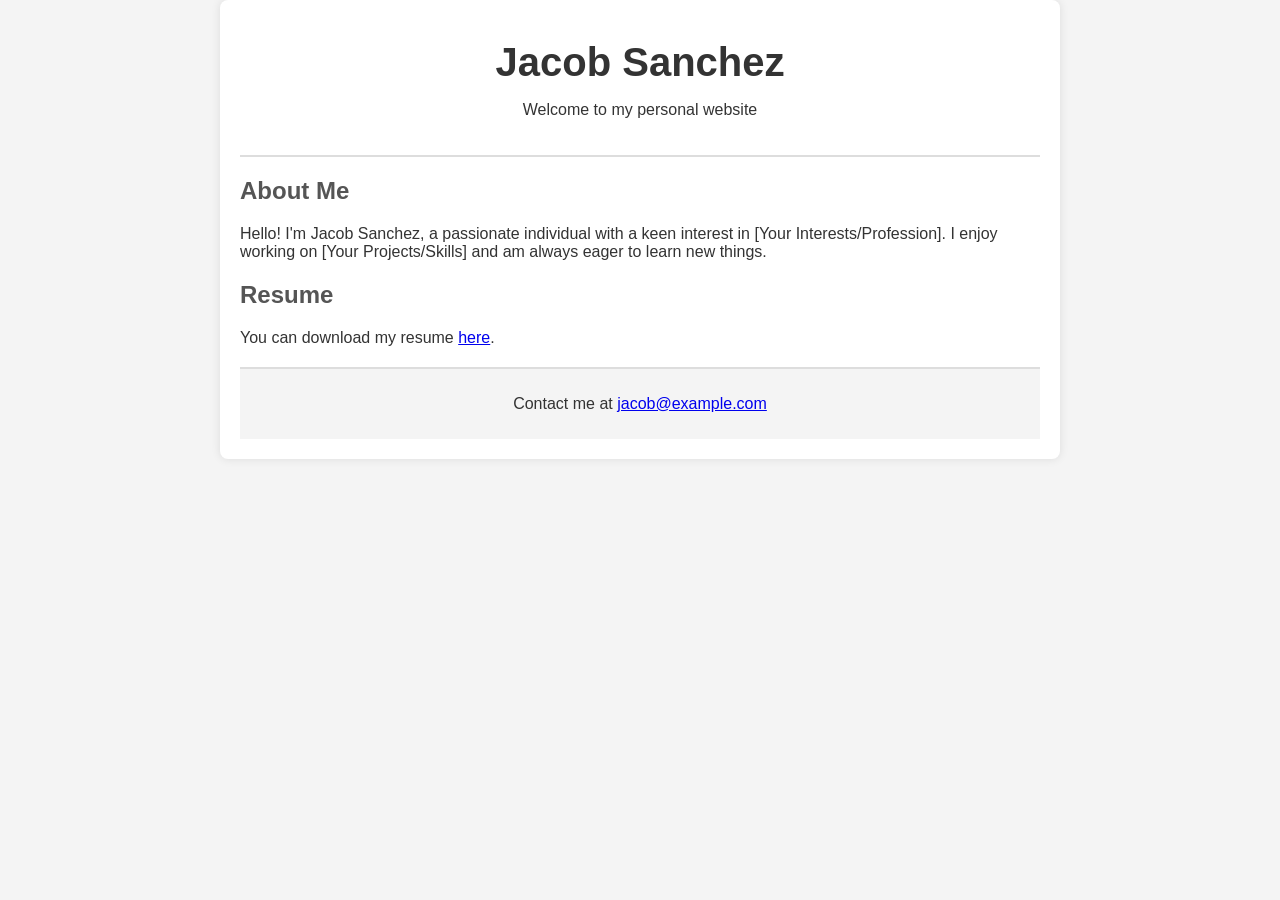
==== index.html @ 4c4b80fb "init commit" ====
<!DOCTYPE html>
<html lang="en">
  <head>
    <meta charset="UTF-8" />
    <meta name="viewport" content="width=device-width, initial-scale=1.0" />
    <title>Jacob Sanchez - Personal Website</title>
    <style>
      body {
        font-family: Arial, sans-serif;
        margin: 0;
        padding: 0;
        background-color: #f4f4f4;
        color: #333;
      }
      .container {
        max-width: 800px;
        margin: 0 auto;
        padding: 20px;
        background: #fff;
        border-radius: 8px;
        box-shadow: 0 0 10px rgba(0, 0, 0, 0.1);
      }
      header {
        text-align: center;
        padding: 20px 0;
        border-bottom: 2px solid #ddd;
      }
      h1 {
        margin: 0;
        font-size: 2.5em;
      }
      h2 {
        color: #555;
      }
      section {
        margin: 20px 0;
      }
      footer {
        text-align: center;
        padding: 10px 0;
        border-top: 2px solid #ddd;
        background: #f4f4f4;
      }
    </style>
  </head>
  <body>
    <div class="container">
      <header>
        <h1>Jacob Sanchez</h1>
        <p>Welcome to my personal website</p>
      </header>
      <section>
        <h2>About Me</h2>
        <p>
          Hello! I'm Jacob Sanchez, a passionate individual with a keen interest
          in [Your Interests/Profession]. I enjoy working on [Your
          Projects/Skills] and am always eager to learn new things.
        </p>
      </section>
      <section>
        <h2>Resume</h2>
        <p>
          You can download my resume
          <a href="resume.pdf" target="_blank">here</a>.
        </p>
        <!-- Make sure to add your resume file named "resume.pdf" in the same directory -->
      </section>
      <footer>
        <p>
          Contact me at <a href="mailto:jacob@example.com">jacob@example.com</a>
        </p>
      </footer>
    </div>
  </body>
</html>
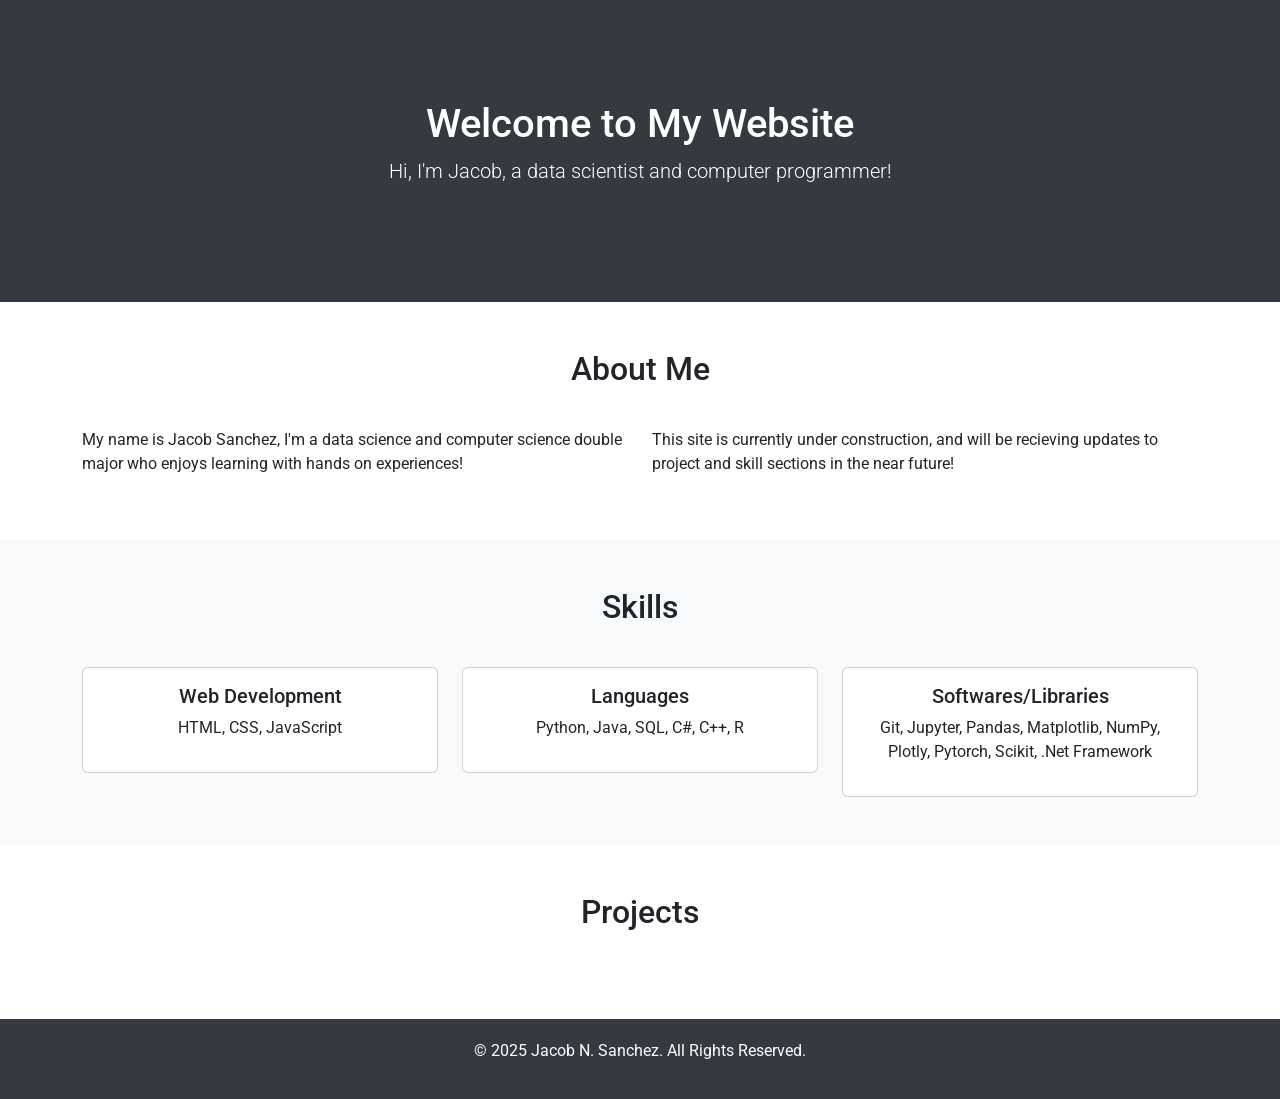
==== commit 720222ac: "home page demo Just a template, updates need to be made to each section" ====
--- a/index.html
+++ b/index.html
@@ -1,75 +1,163 @@
-<!DOCTYPE html>
-<html lang="en">
-  <head>
-    <meta charset="UTF-8" />
-    <meta name="viewport" content="width=device-width, initial-scale=1.0" />
-    <title>Jacob Sanchez - Personal Website</title>
-    <style>
-      body {
-        font-family: Arial, sans-serif;
-        margin: 0;
-        padding: 0;
-        background-color: #f4f4f4;
-        color: #333;
-      }
-      .container {
-        max-width: 800px;
-        margin: 0 auto;
-        padding: 20px;
-        background: #fff;
-        border-radius: 8px;
-        box-shadow: 0 0 10px rgba(0, 0, 0, 0.1);
-      }
-      header {
-        text-align: center;
-        padding: 20px 0;
-        border-bottom: 2px solid #ddd;
-      }
-      h1 {
-        margin: 0;
-        font-size: 2.5em;
-      }
-      h2 {
-        color: #555;
-      }
-      section {
-        margin: 20px 0;
-      }
-      footer {
-        text-align: center;
-        padding: 10px 0;
-        border-top: 2px solid #ddd;
-        background: #f4f4f4;
-      }
-    </style>
-  </head>
-  <body>
-    <div class="container">
-      <header>
-        <h1>Jacob Sanchez</h1>
-        <p>Welcome to my personal website</p>
-      </header>
-      <section>
-        <h2>About Me</h2>
-        <p>
-          Hello! I'm Jacob Sanchez, a passionate individual with a keen interest
-          in [Your Interests/Profession]. I enjoy working on [Your
-          Projects/Skills] and am always eager to learn new things.
-        </p>
-      </section>
-      <section>
-        <h2>Resume</h2>
-        <p>
-          You can download my resume
-          <a href="resume.pdf" target="_blank">here</a>.
-        </p>
-        <!-- Make sure to add your resume file named "resume.pdf" in the same directory -->
-      </section>
-      <footer>
-        <p>
-          Contact me at <a href="mailto:jacob@example.com">jacob@example.com</a>
-        </p>
-      </footer>
-    </div>
-  </body>
-</html>
+<!DOCTYPE html>
+<html lang="en">
+<head>
+    <meta charset="UTF-8">
+    <meta name="viewport" content="width=device-width, initial-scale=1.0">
+    <meta http-equiv="X-UA-Compatible" content="ie=edge">
+    <title>Jacob N. Sanchez</title>
+    <!-- Bootstrap CSS -->
+    <link href="https://cdn.jsdelivr.net/npm/bootstrap@5.3.0-alpha1/dist/css/bootstrap.min.css" rel="stylesheet">
+    <!-- Optional: Google Fonts -->
+    <link href="https://fonts.googleapis.com/css2?family=Roboto:wght@400;700&display=swap" rel="stylesheet">
+    <style>
+        body {
+            font-family: 'Roboto', sans-serif;
+        }
+        .hero {
+            background-color: #343a40;
+            color: white;
+            padding: 100px 0;
+        }
+        .section-heading {
+            margin-bottom: 40px;
+        }
+        .card-body {
+            text-align: center;
+        }
+        .card-footer {
+            text-align: center;
+            font-size: 0.9em;
+        }
+        footer {
+            background-color: #343a40;
+            color: white;
+            padding: 20px 0;
+        }
+    </style>
+</head>
+<body>
+
+    <!-- Hero Section -->
+    <header class="hero text-center">
+        <div class="container">
+            <h1>Welcome to My Website</h1>
+            <p class="lead">Hi, I'm Jacob, a data scientist and computer programmer!</p>
+        </div>
+    </header>
+
+    <!-- About Me Section -->
+    <section id="about" class="container py-5">
+        <h2 class="section-heading text-center">About Me</h2>
+        <div class="row">
+            <div class="col-md-6">
+                <p>My name is Jacob Sanchez, I'm a data science and computer science double major who enjoys learning with hands on experiences!</p>
+            </div>
+            <div class="col-md-6">
+                <p>This site is currently under construction, and will be recieving updates to project and skill sections in the near future!</p>
+            </div>
+        </div>
+    </section>
+
+    <!-- Skills Section -->
+    <section id="skills" class="bg-light py-5">
+        <div class="container">
+            <h2 class="section-heading text-center">Skills</h2>
+            <div class="row">
+                <div class="col-md-4">
+                    <div class="card">
+                        <div class="card-body">
+                            <h5 class="card-title">Web Development</h5>
+                            <p>HTML, CSS, JavaScript</p>
+                        </div>
+                    </div>
+                </div>
+                <div class="col-md-4">
+                    <div class="card">
+                        <div class="card-body">
+                            <h5 class="card-title">Languages</h5>
+                            <p>Python, Java, SQL, C#, C++, R</p>
+                        </div>
+                    </div>
+                </div>
+                <div class="col-md-4">
+                    <div class="card">
+                        <div class="card-body">
+                            <h5 class="card-title">Softwares/Libraries</h5>
+                            <p>Git, Jupyter, Pandas, Matplotlib, NumPy, Plotly, Pytorch, Scikit, .Net Framework</p>
+                        </div>
+                    </div>
+                </div>
+            </div>
+        </div>
+    </section>
+
+    <!-- Projects Section -->
+    <section id="projects" class="py-5">
+        <div class="container">
+            <h2 class="section-heading text-center">Projects</h2>
+      <!--      <div class="row">
+                <div class="col-md-4">
+                    <div class="card">
+                        <img src="https://via.placeholder.com/300" class="card-img-top" alt="Project 1">
+                        <div class="card-body">
+                            <h5 class="card-title">Project 1</h5>
+                            <p class="card-text">A web app built using React and Node.js.</p>
+                        </div>
+                    </div>
+                </div>
+                <div class="col-md-4">
+                    <div class="card">
+                        <img src="https://via.placeholder.com/300" class="card-img-top" alt="Project 2">
+                        <div class="card-body">
+                            <h5 class="card-title">Project 2</h5>
+                            <p class="card-text">A mobile app built with React Native.</p>
+                        </div>
+                    </div>
+                </div>
+                <div class="col-md-4">
+                    <div class="card">
+                        <img src="https://via.placeholder.com/300" class="card-img-top" alt="Project 3">
+                        <div class="card-body">
+                            <h5 class="card-title">Project 3</h5>
+                            <p class="card-text">A machine learning project using Python and TensorFlow.</p>
+                        </div>
+                    </div>
+                </div>
+            </div> -->
+        </div>
+    </section>
+
+    <!-- Contact Section -->
+ <!--  <section id="contact" class="bg-light py-5">
+        <div class="container">
+            <h2 class="section-heading text-center">Contact Me</h2>
+            <form>
+                <div class="form-group">
+                    <label for="name">Jacob N. Sanchez</label>
+                    <input type="text" class="form-control" id="name" placeholder="Enter your name">
+                </div>
+                <div class="form-group">
+                    <label for="email">jacob.sanchez.yr1@gmail.com</label>
+                    <input type="email" class="form-control" id="email" placeholder="Enter your email">
+                </div>
+                <div class="form-group">
+                    <label for="message">Message</label>
+                    <textarea class="form-control" id="message" rows="4" placeholder="Your message"></textarea>
+                </div>
+                <button type="submit" class="btn btn-primary mt-3">Send Message</button>
+            </form>
+        </div>
+    </section>
+-->
+    <!-- Footer -->
+    <footer>
+        <div class="container text-center">
+            <p>&copy; 2025 Jacob N. Sanchez. All Rights Reserved.</p>
+        </div>
+    </footer>
+
+    <!-- Bootstrap JS and dependencies -->
+    <script src="https://cdn.jsdelivr.net/npm/@popperjs/core@2.11.6/dist/umd/popper.min.js"></script>
+    <script src="https://cdn.jsdelivr.net/npm/bootstrap@5.3.0-alpha1/dist/js/bootstrap.min.js"></script>
+</body>
+</html>
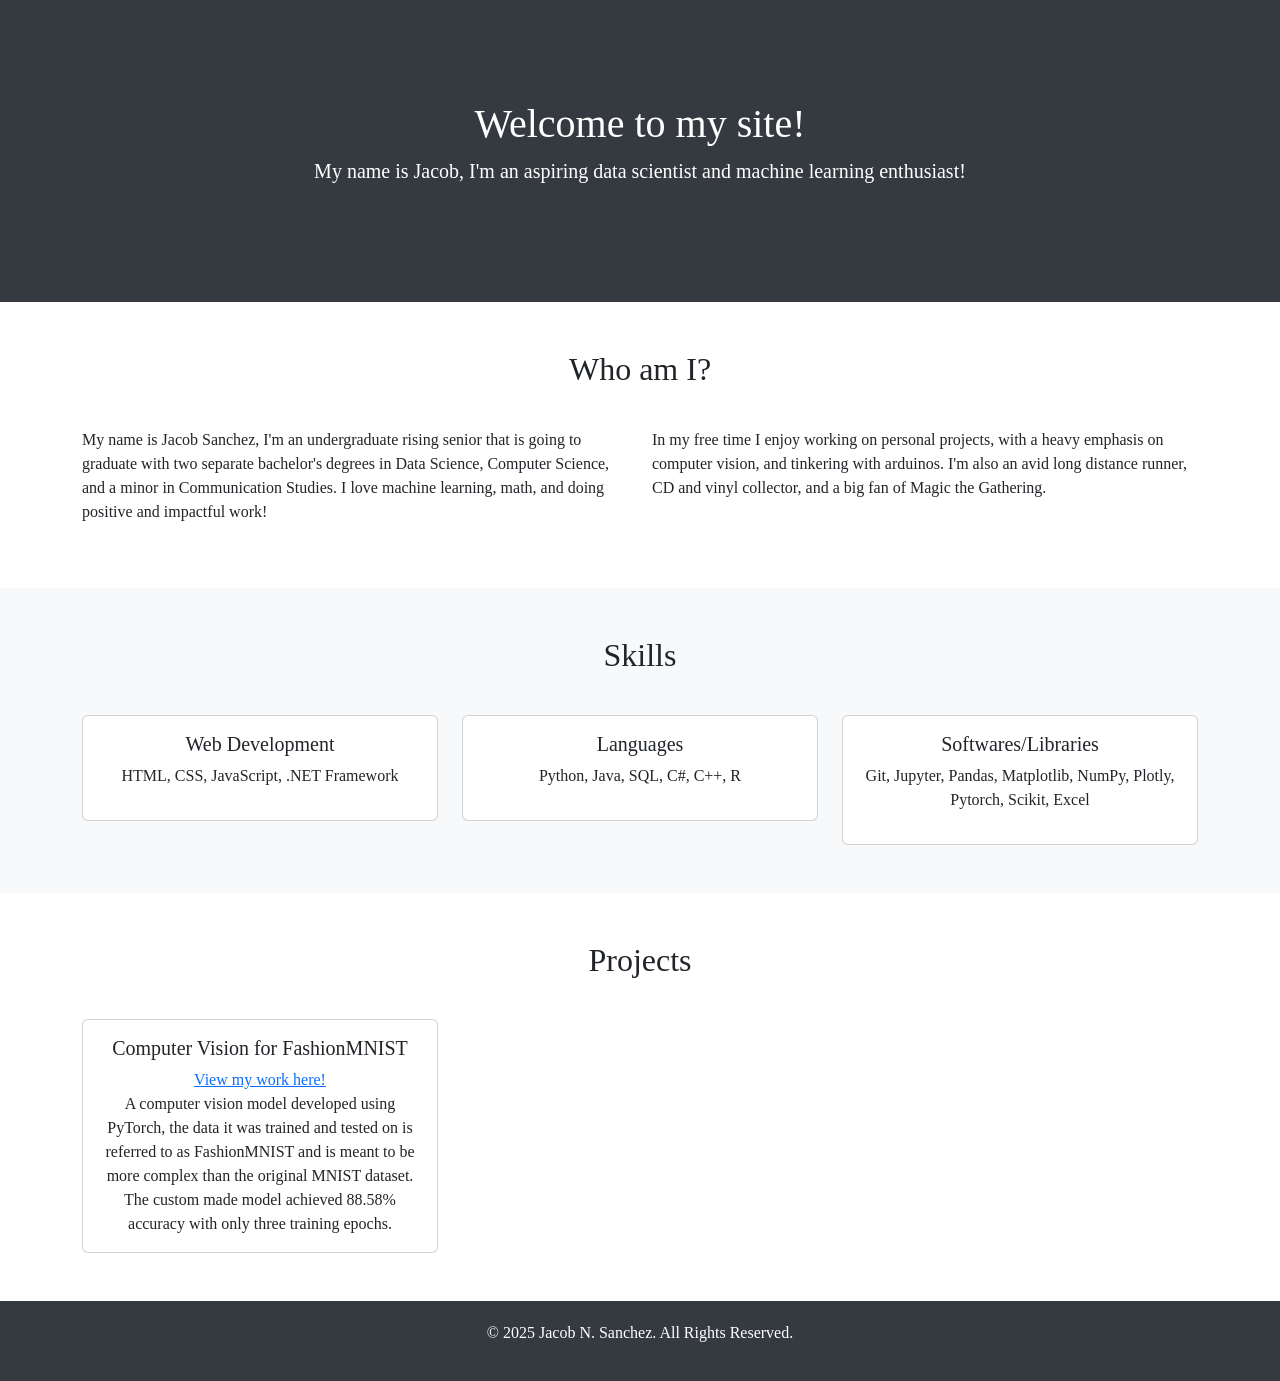
==== commit 4d07bb90: "Updated home page to include better bio and 1 project" ====
--- a/index.html
+++ b/index.html
@@ -1,111 +1,138 @@
 <!DOCTYPE html>
 <html lang="en">
-<head>
-    <meta charset="UTF-8">
-    <meta name="viewport" content="width=device-width, initial-scale=1.0">
-    <meta http-equiv="X-UA-Compatible" content="ie=edge">
+  <head>
+    <meta charset="UTF-8" />
+    <meta name="viewport" content="width=device-width, initial-scale=1.0" />
+    <meta http-equiv="X-UA-Compatible" content="ie=edge" />
     <title>Jacob N. Sanchez</title>
     <!-- Bootstrap CSS -->
-    <link href="https://cdn.jsdelivr.net/npm/bootstrap@5.3.0-alpha1/dist/css/bootstrap.min.css" rel="stylesheet">
+    <link
+      href="https://cdn.jsdelivr.net/npm/bootstrap@5.3.0-alpha1/dist/css/bootstrap.min.css"
+      rel="stylesheet"
+    />
     <!-- Optional: Google Fonts -->
-    <link href="https://fonts.googleapis.com/css2?family=Roboto:wght@400;700&display=swap" rel="stylesheet">
+    <link
+      href="https://fonts.googleapis.com/css2?family=Roboto:wght@400;700&display=swap"
+      rel="stylesheet"
+    />
     <style>
-        body {
-            font-family: 'Roboto', sans-serif;
-        }
-        .hero {
-            background-color: #343a40;
-            color: white;
-            padding: 100px 0;
-        }
-        .section-heading {
-            margin-bottom: 40px;
-        }
-        .card-body {
-            text-align: center;
-        }
-        .card-footer {
-            text-align: center;
-            font-size: 0.9em;
-        }
-        footer {
-            background-color: #343a40;
-            color: white;
-            padding: 20px 0;
-        }
+      body {
+        font-family: "Times New Roman", serif;
+      }
+      .hero {
+        background-color: #343a40;
+        color: white;
+        padding: 100px 0;
+      }
+      .section-heading {
+        margin-bottom: 40px;
+      }
+      .card-body {
+        text-align: center;
+      }
+      .card-footer {
+        text-align: center;
+        font-size: 0.9em;
+      }
+      footer {
+        background-color: #343a40;
+        color: rgb(255, 255, 255);
+        padding: 20px 0;
+      }
     </style>
-</head>
-<body>
-
+  </head>
+  <body>
     <!-- Hero Section -->
     <header class="hero text-center">
-        <div class="container">
-            <h1>Welcome to My Website</h1>
-            <p class="lead">Hi, I'm Jacob, a data scientist and computer programmer!</p>
-        </div>
+      <div class="container">
+        <h1>Welcome to my site!</h1>
+        <p class="lead">
+          My name is Jacob, I'm an aspiring data scientist and machine learning
+          enthusiast!
+        </p>
+      </div>
     </header>
 
     <!-- About Me Section -->
     <section id="about" class="container py-5">
-        <h2 class="section-heading text-center">About Me</h2>
-        <div class="row">
-            <div class="col-md-6">
-                <p>My name is Jacob Sanchez, I'm a data science and computer science double major who enjoys learning with hands on experiences!</p>
-            </div>
-            <div class="col-md-6">
-                <p>This site is currently under construction, and will be recieving updates to project and skill sections in the near future!</p>
-            </div>
+      <h2 class="section-heading text-center">Who am I?</h2>
+      <div class="row">
+        <div class="col-md-6">
+          <p>
+            My name is Jacob Sanchez, I'm an undergraduate rising senior that is
+            going to graduate with two separate bachelor's degrees in Data
+            Science, Computer Science, and a minor in Communication Studies. I
+            love machine learning, math, and doing positive and impactful work!
+          </p>
         </div>
+        <div class="col-md-6">
+          <p>
+            In my free time I enjoy working on personal projects, with a heavy
+            emphasis on computer vision, and tinkering with arduinos. I'm also
+            an avid long distance runner, CD and vinyl collector, and a big fan
+            of Magic the Gathering.
+          </p>
+        </div>
+      </div>
     </section>
 
     <!-- Skills Section -->
     <section id="skills" class="bg-light py-5">
-        <div class="container">
-            <h2 class="section-heading text-center">Skills</h2>
-            <div class="row">
-                <div class="col-md-4">
-                    <div class="card">
-                        <div class="card-body">
-                            <h5 class="card-title">Web Development</h5>
-                            <p>HTML, CSS, JavaScript</p>
-                        </div>
-                    </div>
-                </div>
-                <div class="col-md-4">
-                    <div class="card">
-                        <div class="card-body">
-                            <h5 class="card-title">Languages</h5>
-                            <p>Python, Java, SQL, C#, C++, R</p>
-                        </div>
-                    </div>
-                </div>
-                <div class="col-md-4">
-                    <div class="card">
-                        <div class="card-body">
-                            <h5 class="card-title">Softwares/Libraries</h5>
-                            <p>Git, Jupyter, Pandas, Matplotlib, NumPy, Plotly, Pytorch, Scikit, .Net Framework</p>
-                        </div>
-                    </div>
-                </div>
+      <div class="container">
+        <h2 class="section-heading text-center">Skills</h2>
+        <div class="row">
+          <div class="col-md-4">
+            <div class="card">
+              <div class="card-body">
+                <h5 class="card-title">Web Development</h5>
+                <p>HTML, CSS, JavaScript, .NET Framework</p>
+              </div>
             </div>
+          </div>
+          <div class="col-md-4">
+            <div class="card">
+              <div class="card-body">
+                <h5 class="card-title">Languages</h5>
+                <p>Python, Java, SQL, C#, C++, R</p>
+              </div>
+            </div>
+          </div>
+          <div class="col-md-4">
+            <div class="card">
+              <div class="card-body">
+                <h5 class="card-title">Softwares/Libraries</h5>
+                <p>
+                  Git, Jupyter, Pandas, Matplotlib, NumPy, Plotly, Pytorch,
+                  Scikit, Excel
+                </p>
+              </div>
+            </div>
+          </div>
         </div>
+      </div>
     </section>
 
     <!-- Projects Section -->
     <section id="projects" class="py-5">
-        <div class="container">
-            <h2 class="section-heading text-center">Projects</h2>
-      <!--      <div class="row">
+      <div class="container">
+        <h2 class="section-heading text-center">Projects</h2>
+             <div class="row">
                 <div class="col-md-4">
                     <div class="card">
-                        <img src="https://via.placeholder.com/300" class="card-img-top" alt="Project 1">
+                        <!-- <img src="https://via.placeholder.com/300" class="card-img-top" alt="Project 1"> -->
                         <div class="card-body">
-                            <h5 class="card-title">Project 1</h5>
-                            <p class="card-text">A web app built using React and Node.js.</p>
+                            <h5 class="card-title">Computer Vision for FashionMNIST</h5>
+                            <a href="https://colab.research.google.com/drive/1bP5331OATtmpH8gL7ugXSWpUpb5Lp_1r?usp=sharing" target="_blank">View my work here!</a>
+                            <p class="card-text">
+                                A computer vision model developed using PyTorch, the data it was trained
+                                and tested on is referred to as FashionMNIST and is meant to be more complex
+                                than the original MNIST dataset. The custom made model achieved 88.58% accuracy
+                                with only three training epochs.
+                            </p>
                         </div>
                     </div>
                 </div>
-                <div class="col-md-4">
+             <!--   <div class="col-md-4">
                     <div class="card">
                         <img src="https://via.placeholder.com/300" class="card-img-top" alt="Project 2">
                         <div class="card-body">
@@ -124,11 +151,11 @@
                     </div>
                 </div>
             </div> -->
-        </div>
+      </div>
     </section>
 
     <!-- Contact Section -->
- <!--  <section id="contact" class="bg-light py-5">
+    <!--  <section id="contact" class="bg-light py-5">
         <div class="container">
             <h2 class="section-heading text-center">Contact Me</h2>
             <form>
@@ -151,13 +178,13 @@
 -->
     <!-- Footer -->
     <footer>
-        <div class="container text-center">
-            <p>&copy; 2025 Jacob N. Sanchez. All Rights Reserved.</p>
-        </div>
+      <div class="container text-center">
+        <p>&copy; 2025 Jacob N. Sanchez. All Rights Reserved.</p>
+      </div>
     </footer>
 
     <!-- Bootstrap JS and dependencies -->
     <script src="https://cdn.jsdelivr.net/npm/@popperjs/core@2.11.6/dist/umd/popper.min.js"></script>
     <script src="https://cdn.jsdelivr.net/npm/bootstrap@5.3.0-alpha1/dist/js/bootstrap.min.js"></script>
-</body>
+  </body>
 </html>
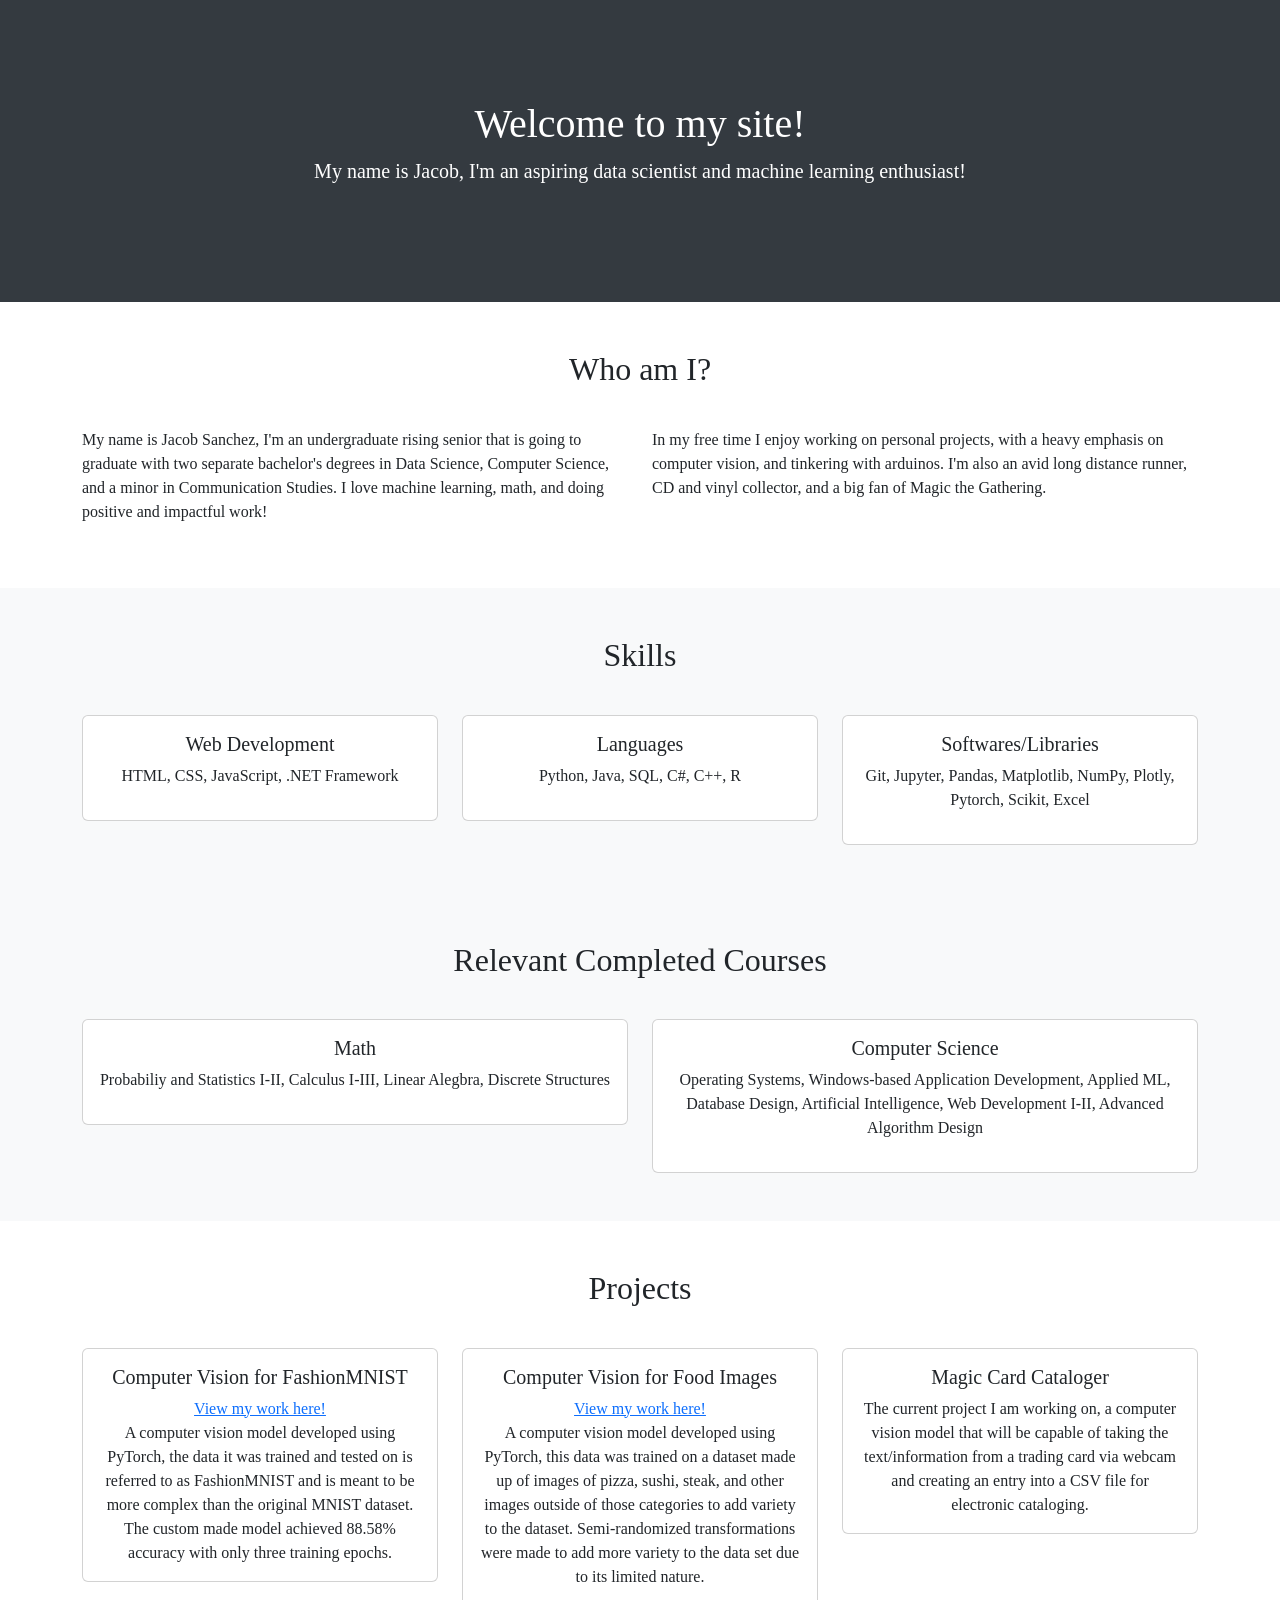
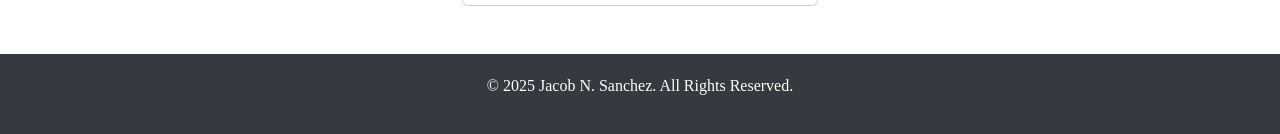
==== commit fa36129a: "Update 2 Added computer vision projects and relevant coursework section" ====
--- a/index.html
+++ b/index.html
@@ -111,46 +111,97 @@
         </div>
       </div>
     </section>
-
+    <!-- Coursework Section -->
+    <section id="skills" class="bg-light py-5">
+      <div class="container">
+        <h2 class="section-heading text-center">Relevant Completed Courses</h2>
+        <div class="row">
+          <div class="col-md-6">
+            <div class="card">
+              <div class="card-body">
+                <h5 class="card-title">Math</h5>
+                <p>
+                  Probabiliy and Statistics I-II, Calculus I-III, Linear
+                  Alegbra, Discrete Structures
+                </p>
+              </div>
+            </div>
+          </div>
+          <div class="col-md-6">
+            <div class="card">
+              <div class="card-body">
+                <h5 class="card-title">Computer Science</h5>
+                <p>
+                  Operating Systems, Windows-based Application Development,
+                  Applied ML, Database Design, Artificial Intelligence, Web
+                  Development I-II, Advanced Algorithm Design
+                </p>
+              </div>
+            </div>
+          </div>
+        </div>
+      </div>
+    </section>
     <!-- Projects Section -->
     <section id="projects" class="py-5">
       <div class="container">
         <h2 class="section-heading text-center">Projects</h2>
-             <div class="row">
-                <div class="col-md-4">
-                    <div class="card">
-                        <!-- <img src="https://via.placeholder.com/300" class="card-img-top" alt="Project 1"> -->
-                        <div class="card-body">
-                            <h5 class="card-title">Computer Vision for FashionMNIST</h5>
-                            <a href="https://colab.research.google.com/drive/1bP5331OATtmpH8gL7ugXSWpUpb5Lp_1r?usp=sharing" target="_blank">View my work here!</a>
-                            <p class="card-text">
-                                A computer vision model developed using PyTorch, the data it was trained
-                                and tested on is referred to as FashionMNIST and is meant to be more complex
-                                than the original MNIST dataset. The custom made model achieved 88.58% accuracy
-                                with only three training epochs.
-                            </p>
-                        </div>
-                    </div>
-                </div>
-             <!--   <div class="col-md-4">
-                    <div class="card">
-                        <img src="https://via.placeholder.com/300" class="card-img-top" alt="Project 2">
-                        <div class="card-body">
-                            <h5 class="card-title">Project 2</h5>
-                            <p class="card-text">A mobile app built with React Native.</p>
-                        </div>
-                    </div>
-                </div>
-                <div class="col-md-4">
-                    <div class="card">
-                        <img src="https://via.placeholder.com/300" class="card-img-top" alt="Project 3">
-                        <div class="card-body">
-                            <h5 class="card-title">Project 3</h5>
-                            <p class="card-text">A machine learning project using Python and TensorFlow.</p>
-                        </div>
-                    </div>
-                </div>
-            </div> -->
+        <div class="row">
+          <div class="col-md-4">
+            <div class="card">
+              <!-- <img src="https://via.placeholder.com/300" class="card-img-top" alt="Project 1"> -->
+              <div class="card-body">
+                <h5 class="card-title">Computer Vision for FashionMNIST</h5>
+                <a
+                  href="https://colab.research.google.com/drive/1bP5331OATtmpH8gL7ugXSWpUpb5Lp_1r?usp=sharing"
+                  target="_blank"
+                  >View my work here!</a
+                >
+                <p class="card-text">
+                  A computer vision model developed using PyTorch, the data it
+                  was trained and tested on is referred to as FashionMNIST and
+                  is meant to be more complex than the original MNIST dataset.
+                  The custom made model achieved 88.58% accuracy with only three
+                  training epochs.
+                </p>
+              </div>
+            </div>
+          </div>
+          <div class="col-md-4">
+            <div class="card">
+              <!-- <img src="https://via.placeholder.com/300" class="card-img-top" alt="Project 2"> -->
+              <div class="card-body">
+                <h5 class="card-title">Computer Vision for Food Images</h5>
+                <a
+                  href="https://colab.research.google.com/drive/160UM9w8QJC-emCBgFGYTyoJZGbjGa_j8?usp=sharing"
+                  target="_blank"
+                  >View my work here!</a
+                >
+                <p class="card-text">
+                  A computer vision model developed using PyTorch, this data was
+                  trained on a dataset made up of images of pizza, sushi, steak,
+                  and other images outside of those categories to add variety to
+                  the dataset. Semi-randomized transformations were made to add
+                  more variety to the data set due to its limited nature.
+                </p>
+              </div>
+            </div>
+          </div>
+          <div class="col-md-4">
+            <div class="card">
+              <!--  <img src="https://via.placeholder.com/300" class="card-img-top" alt="Project 3"> -->
+              <div class="card-body">
+                <h5 class="card-title">Magic Card Cataloger</h5>
+                <p class="card-text">
+                  The current project I am working on, a computer vision model
+                  that will be capable of taking the text/information from a
+                  trading card via webcam and creating an entry into a CSV file
+                  for electronic cataloging.
+                </p>
+              </div>
+            </div>
+          </div>
+        </div>
       </div>
     </section>
 
